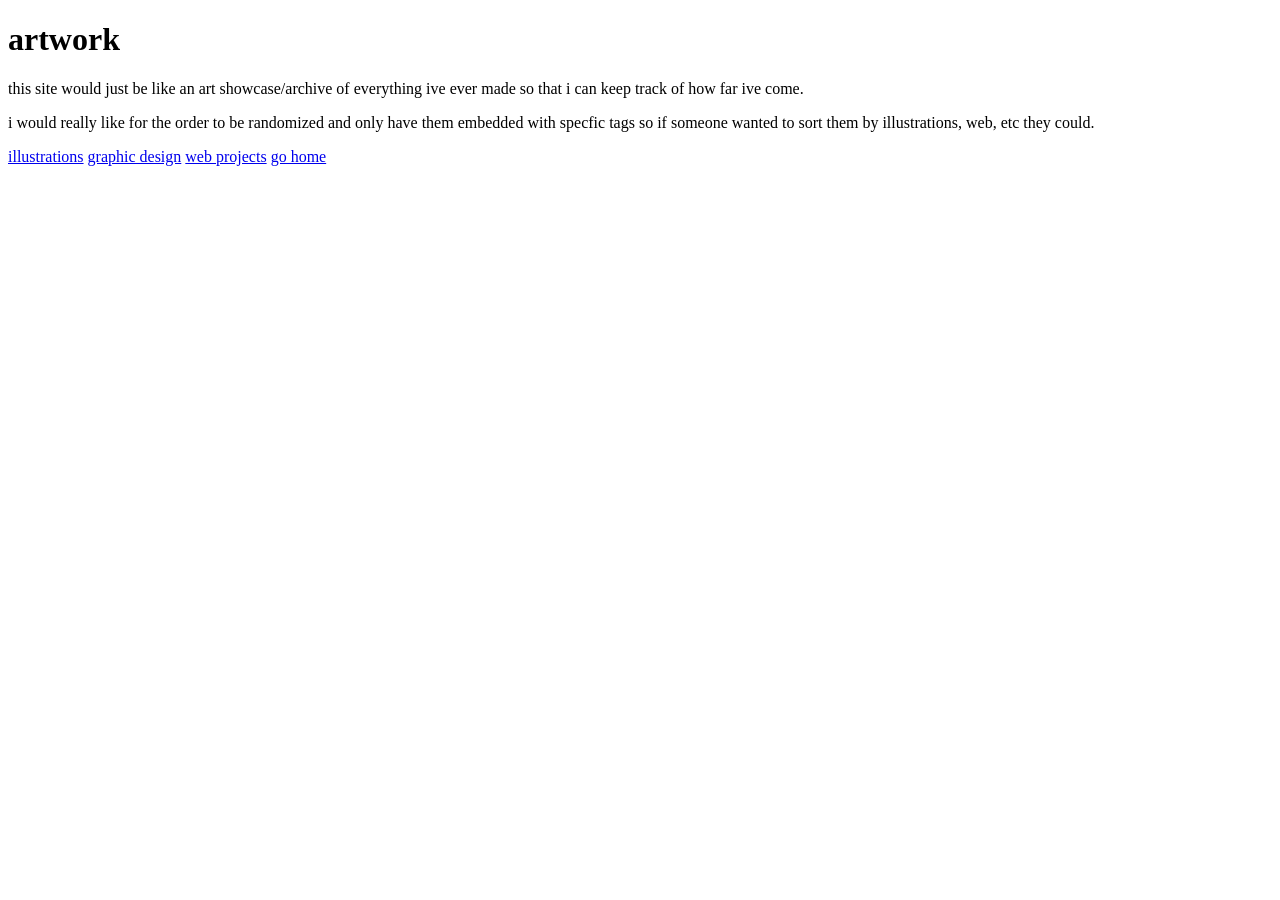
==== artwork.html @ a0bbf788 "Initial commit" ====
<!DOCTYPE html>
<html lang="en">
<head>
    <meta charset="UTF-8">
    <meta name="viewport" content="width=device-width, initial-scale=1.0">
    <title>artwork</title>
</head>
<body>
    <h1>artwork</h1>
    <p>this site would just be like an art showcase/archive of everything ive ever made
        so that i can keep track of how far ive come.
    </p>
    <p> i would really like for the order to be randomized and only have them embedded
        with specfic tags so if someone wanted to sort them by illustrations, web, etc
        they could.
    </p>
     <a href="#illustrations">illustrations</a>
     <a href="#graphicdesign">graphic design</a>
     <a href="#webprojects">web projects</a>
     <a href="index.html">go home</a>
</body>
</html>
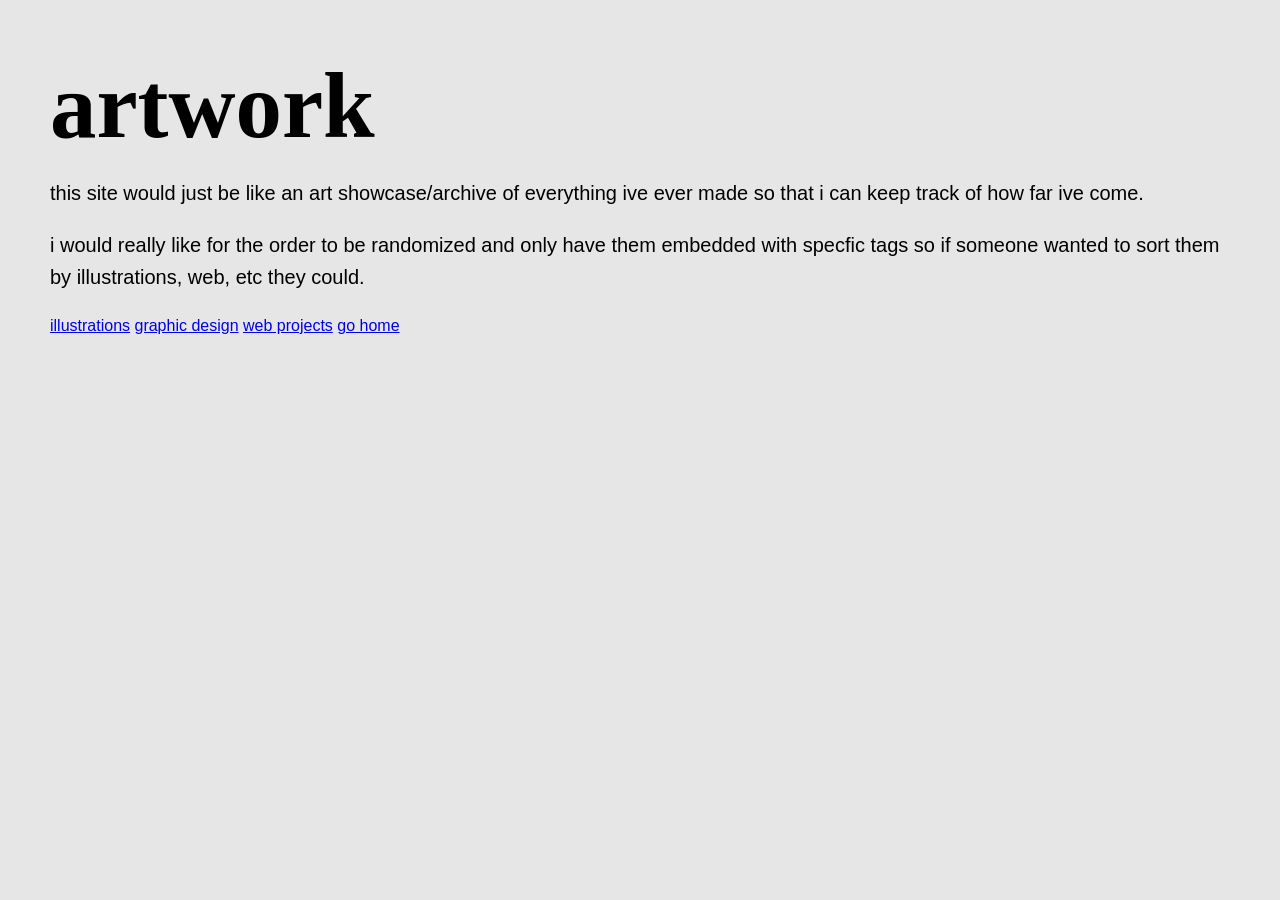
==== commit 0de0a9f0: "Updating Styles" ====
--- a/artwork.html
+++ b/artwork.html
@@ -4,6 +4,7 @@
     <meta charset="UTF-8">
     <meta name="viewport" content="width=device-width, initial-scale=1.0">
     <title>artwork</title>
+    <link rel="stylesheet" href="./css/style.css">
 </head>
 <body>
     <h1>artwork</h1>
--- a/css/style.css
+++ b/css/style.css
@@ -0,0 +1,156 @@
+:root {
+    --font-body: "fira-sans", sans-serif;
+    --font-display: 'gladly-mailed', cursive;
+    --font-accent: "Twinkle Star", cursive;
+ 
+    --font-size-h1: clamp(2.5rem, 6vw + 1rem, 8rem);
+    --font-size-h2: clamp(1.5rem, 3vw + 1rem, 3rem);
+    --font-size-h3: clamp(1.25rem, 2vw + 1rem, 2rem);
+    --font-size-p: clamp(1rem, 0.5vw + 0.9rem, 1.25rem);
+ 
+    --line-height-heading: 1.1;
+    --line-height-body: 1.6;
+}
+ 
+.twinkle-star-regular {
+  font-family: var(--font-accent);
+  font-weight: 400;
+  font-style: normal;
+}
+.gladly-mailed-regular {
+    font-family: var(--font-display);
+    font-weight: 400;
+    font-style: normal;
+}
+.scatterplot-vf {
+    font-family: "scatterplot-vf", sans-serif;
+    font-variation-settings: "RAND" 0, "wght" 300;
+}
+body {
+    background-color: #e6e6e6;
+    font-family: var(--font-body);
+    line-height: var(--line-height-body);
+    justify-content: center;
+    align-content: center;
+    gap: 20px;
+    flex-wrap: wrap;
+    margin: clamp(16px, 4vw, 50px);
+}
+#header {
+    height: 60px;
+    display: flex;
+    align-items: center;
+    justify-content: center;
+}
+#nav-bar {
+    display: flex;
+    align-items: center;
+    justify-content: center;
+}
+nav, .nav-link {
+    --bs-nav-link-padding-x: 1rem;
+    --bs-nav-link-padding-y: 0.5rem;
+    --bs-nav-link-font-weight: ;
+    --bs-nav-link-color: #d22f85 !important;
+    --bs-nav-link-hover-color: #9e1313 !important;
+    --bs-nav-link-disabled-color: rgb(28 32 36 / 75%);
+    font-family: var(--font-body);
+    display: flex;
+    flex-wrap: wrap;
+    row-gap: 0.25rem;
+    padding-left: 0;
+    margin-bottom: 0;
+    list-style: none;
+}
+.nav-link {
+    min-height: 44px;
+    display: flex;
+    align-items: center;
+    justify-content: center;
+}
+h1 {
+    font-family: var(--font-display);
+    font-size: var(--font-size-h1);
+    line-height: var(--line-height-heading);
+    margin: 5px auto;
+}
+h2 {
+    font-family: var(--font-body);
+    font-size: var(--font-size-h2);
+    line-height: var(--line-height-heading);
+    font-weight: 600;
+}
+text, p {
+    font-family: var(--font-body);
+    font-size: var(--font-size-p);
+}
+a {
+    font-family: var(--font-body);
+}
+#about {
+    background-color: white;
+    border-radius: 10px;
+    padding: 20px;
+    margin: 20px auto;
+}
+
+#live-updates {
+    background-color: white;
+    border-radius: 0% 100% 0% 100% / 0% 100% 0% 100% ;
+    padding-left: 50px;
+    padding-right: 50px;
+    margin: 20px auto;
+}
+
+#status {
+    background-color: white;
+    border-radius: 10px;
+    padding: 20px;
+    margin: 20px auto;
+}
+
+footer {
+    background-color: #e6e6e6;
+    text-align: center;
+    padding: 10px;
+}
+body {
+    justify-content: center;
+    align-content: center;
+    gap: 20px;
+    flex-wrap: wrap;
+    margin: 50px;
+}
+button {
+    font-family: var(--font-body);
+    color: rgb(175, 98, 111);
+    border: 2px solid rgb(175, 98, 111);
+    border-radius: 5px;
+    justify-content: center;
+    align-content: center;
+    align-items: center;
+    display: flex;
+    min-height: 44px;
+    padding: 0 20px;
+    margin: 20px auto;
+}
+@media screen and (max-width: 480px) {
+    #live-updates {
+        border-radius: 20px;
+        padding-left: 24px;
+        padding-right: 24px;
+    }
+ 
+    .nav {
+        justify-content: center;
+        gap: 0.5rem 1rem;
+    }
+ 
+    .row {
+        grid-template-columns: 1fr;
+        grid-template-areas:
+            "about"
+            "live"
+            "status";
+    }
+}
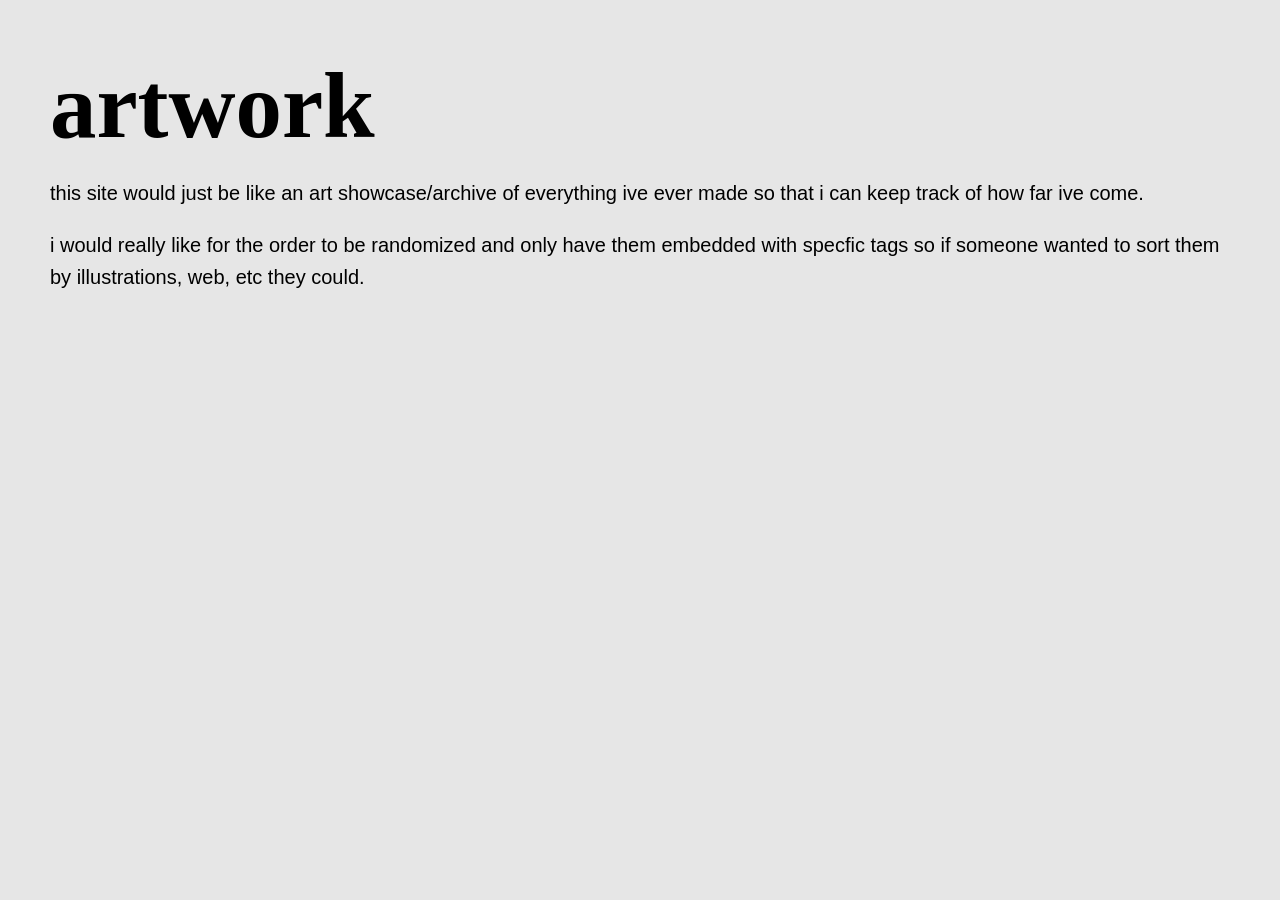
==== commit 88ac4142: "deleting artwork tabs" ====
--- a/artwork.html
+++ b/artwork.html
@@ -15,9 +15,5 @@
         with specfic tags so if someone wanted to sort them by illustrations, web, etc
         they could.
     </p>
-     <a href="#illustrations">illustrations</a>
-     <a href="#graphicdesign">graphic design</a>
-     <a href="#webprojects">web projects</a>
-     <a href="index.html">go home</a>
 </body>
 </html>
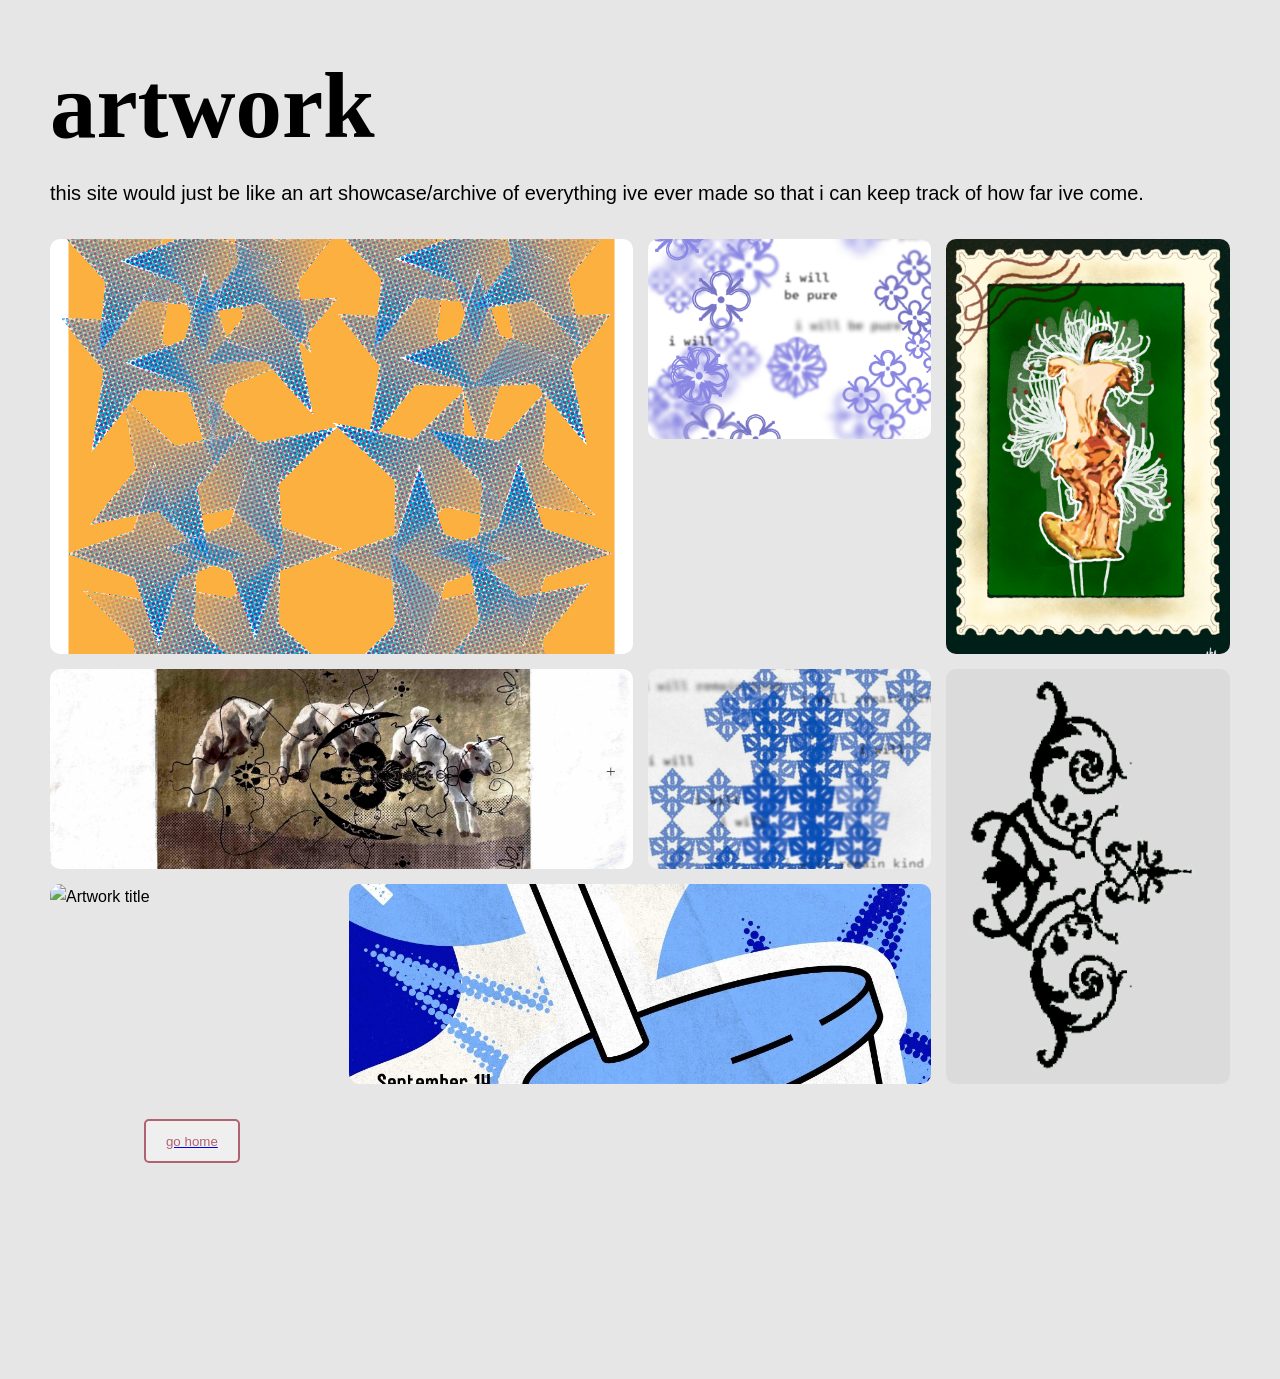
==== commit b138fedc: "updating artwork with a custom grid system and adding the photo and putting in filler content" ====
--- a/artwork.html
+++ b/artwork.html
@@ -11,9 +11,38 @@
     <p>this site would just be like an art showcase/archive of everything ive ever made
         so that i can keep track of how far ive come.
     </p>
-    <p> i would really like for the order to be randomized and only have them embedded
-        with specfic tags so if someone wanted to sort them by illustrations, web, etc
-        they could.
-    </p>
+    <div class="artwork-grid">
+        <div class="artwork-item artwork-large">
+            <img src="./assets/ani-03.png" alt="Artwork title">
+        </div>
+
+        <div class="artwork-item">
+            <img src="./assets/iwillbepure.png" alt="Artwork title">
+        </div>
+
+        <div class="artwork-item artwork-tall">
+            <img src="./assets/rotten riso.png" alt="Artwork title">
+        </div>
+
+        <div class="artwork-item artwork-wide">
+            <img src="./assets/lambs.png" alt="Artwork title">
+        </div>
+
+        <div class="artwork-item">
+            <img src="./assets/i will.png" alt="Artwork title">
+        </div>
+
+        <div class="artwork-item artwork-tall">
+            <img src="./assets/experimental-paths.jpg" alt="Artwork title">
+        </div>
+
+        <div class="artwork-item">
+            <img src="./assets/meanmachne.png" alt="Artwork title">
+        </div>
+
+        <div class="artwork-item artwork-wide">
+            <img src="./assets/Bubble Cafe Percentage Night (1).png" alt="Artwork title">
+        </div>
+        <a href="index.html"><button> go home</button></a>
 </body>
 </html>
--- a/css/style.css
+++ b/css/style.css
@@ -79,6 +79,7 @@
     font-size: var(--font-size-h2);
     line-height: var(--line-height-heading);
     font-weight: 600;
+    margin-top: 30px;
 }
 text, p {
     font-family: var(--font-body);
@@ -134,6 +135,41 @@
     padding: 0 20px;
     margin: 20px auto;
 }
+.p-3 p {
+    margin-bottom: 5px;
+}
+.artwork-grid {
+    display: grid;
+    grid-template-columns: repeat(4, 1fr);
+    grid-auto-rows: 200px;
+    gap: 15px;
+    margin: 30px 0;
+}
+
+.artwork-item {
+    overflow: hidden;
+    border-radius: 10px;
+}
+
+.artwork-item img {
+    width: 100%;
+    height: 100%;
+    object-fit: cover;
+    display: block;
+}
+
+.artwork-large {
+    grid-column: span 2;
+    grid-row: span 2;
+}
+
+.artwork-tall {
+    grid-row: span 2;
+}
+
+.artwork-wide {
+    grid-column: span 2;
+}
 @media screen and (max-width: 480px) {
     #live-updates {
         border-radius: 20px;
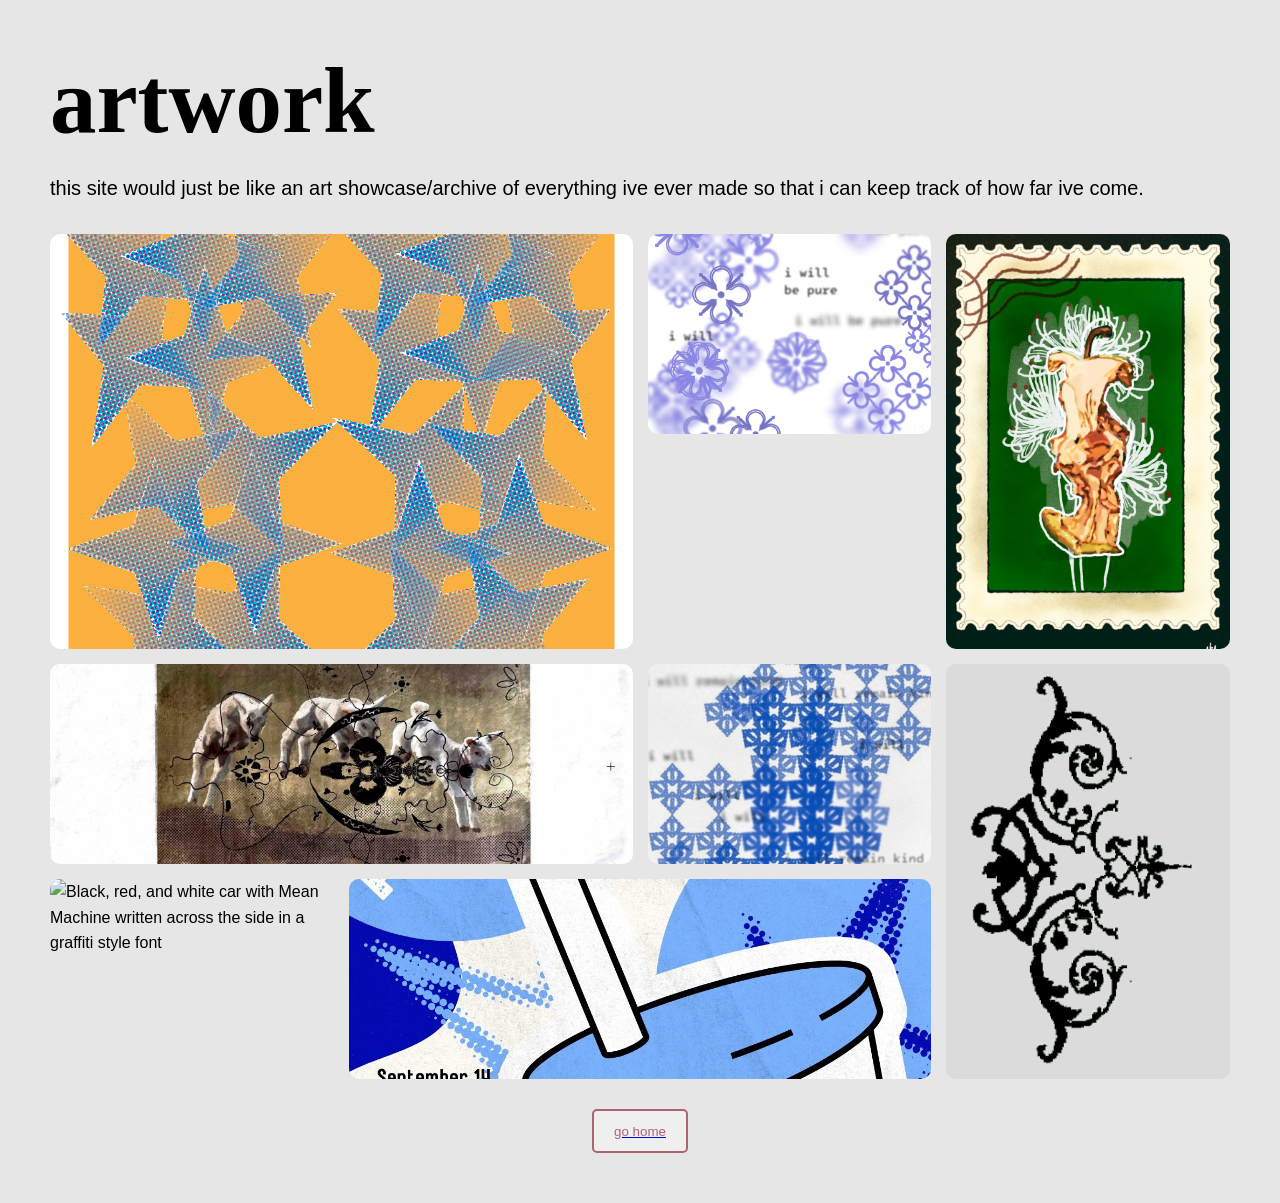
==== commit 88f3c273: "Making some updates to the semantics" ====
--- a/artwork.html
+++ b/artwork.html
@@ -13,36 +13,38 @@
     </p>
     <div class="artwork-grid">
         <div class="artwork-item artwork-large">
-            <img src="./assets/ani-03.png" alt="Artwork title">
+            <img src="./assets/ani-03.png" alt="orange and blue abstract art">
         </div>
 
         <div class="artwork-item">
-            <img src="./assets/iwillbepure.png" alt="Artwork title">
+            <img src="./assets/iwillbepure.png" alt="white and purple abstract art with black text that says 'i will be pure'">
         </div>
 
         <div class="artwork-item artwork-tall">
-            <img src="./assets/rotten riso.png" alt="Artwork title">
+            <img src="./assets/rotten riso.png" alt="drawing of a rotten apple core in a stamp frame">
         </div>
 
         <div class="artwork-item artwork-wide">
-            <img src="./assets/lambs.png" alt="Artwork title">
+            <img src="./assets/lambs.png" alt="drawing of lambs frolicing with an orchid stamped over it in black ink">
         </div>
 
         <div class="artwork-item">
-            <img src="./assets/i will.png" alt="Artwork title">
+            <img src="./assets/i will.png" alt="white and blueabstract art with black text that says 'i will remain kind'">
         </div>
 
         <div class="artwork-item artwork-tall">
-            <img src="./assets/experimental-paths.jpg" alt="Artwork title">
+            <img src="./assets/experimental-paths.jpg" alt="ornamental doodle drawing">
         </div>
 
         <div class="artwork-item">
-            <img src="./assets/meanmachne.png" alt="Artwork title">
+            <img src="./assets/meanmachne.png" alt="Black, red, and white car with Mean Machine written across the side in a graffiti style font">
         </div>
 
         <div class="artwork-item artwork-wide">
-            <img src="./assets/Bubble Cafe Percentage Night (1).png" alt="Artwork title">
+            <img src="./assets/Bubble Cafe Percentage Night (1).png" alt="Blue poster advertising a percentage night at a cafe with a bubble tea illustration">
         </div>
+      </div>  
+      
         <a href="index.html"><button> go home</button></a>
 </body>
 </html>
--- a/css/style.css
+++ b/css/style.css
@@ -30,10 +30,6 @@
     background-color: #e6e6e6;
     font-family: var(--font-body);
     line-height: var(--line-height-body);
-    justify-content: center;
-    align-content: center;
-    gap: 20px;
-    flex-wrap: wrap;
     margin: clamp(16px, 4vw, 50px);
 }
 #header {
@@ -115,13 +111,6 @@
     text-align: center;
     padding: 10px;
 }
-body {
-    justify-content: center;
-    align-content: center;
-    gap: 20px;
-    flex-wrap: wrap;
-    margin: 50px;
-}
 button {
     font-family: var(--font-body);
     color: rgb(175, 98, 111);
@@ -189,4 +178,8 @@
             "live"
             "status";
     }
+    .artwork-grid {
+        grid-template-columns: repeat(2, 1fr);
+        grid-auto-rows: 150px;
+    }
 }
